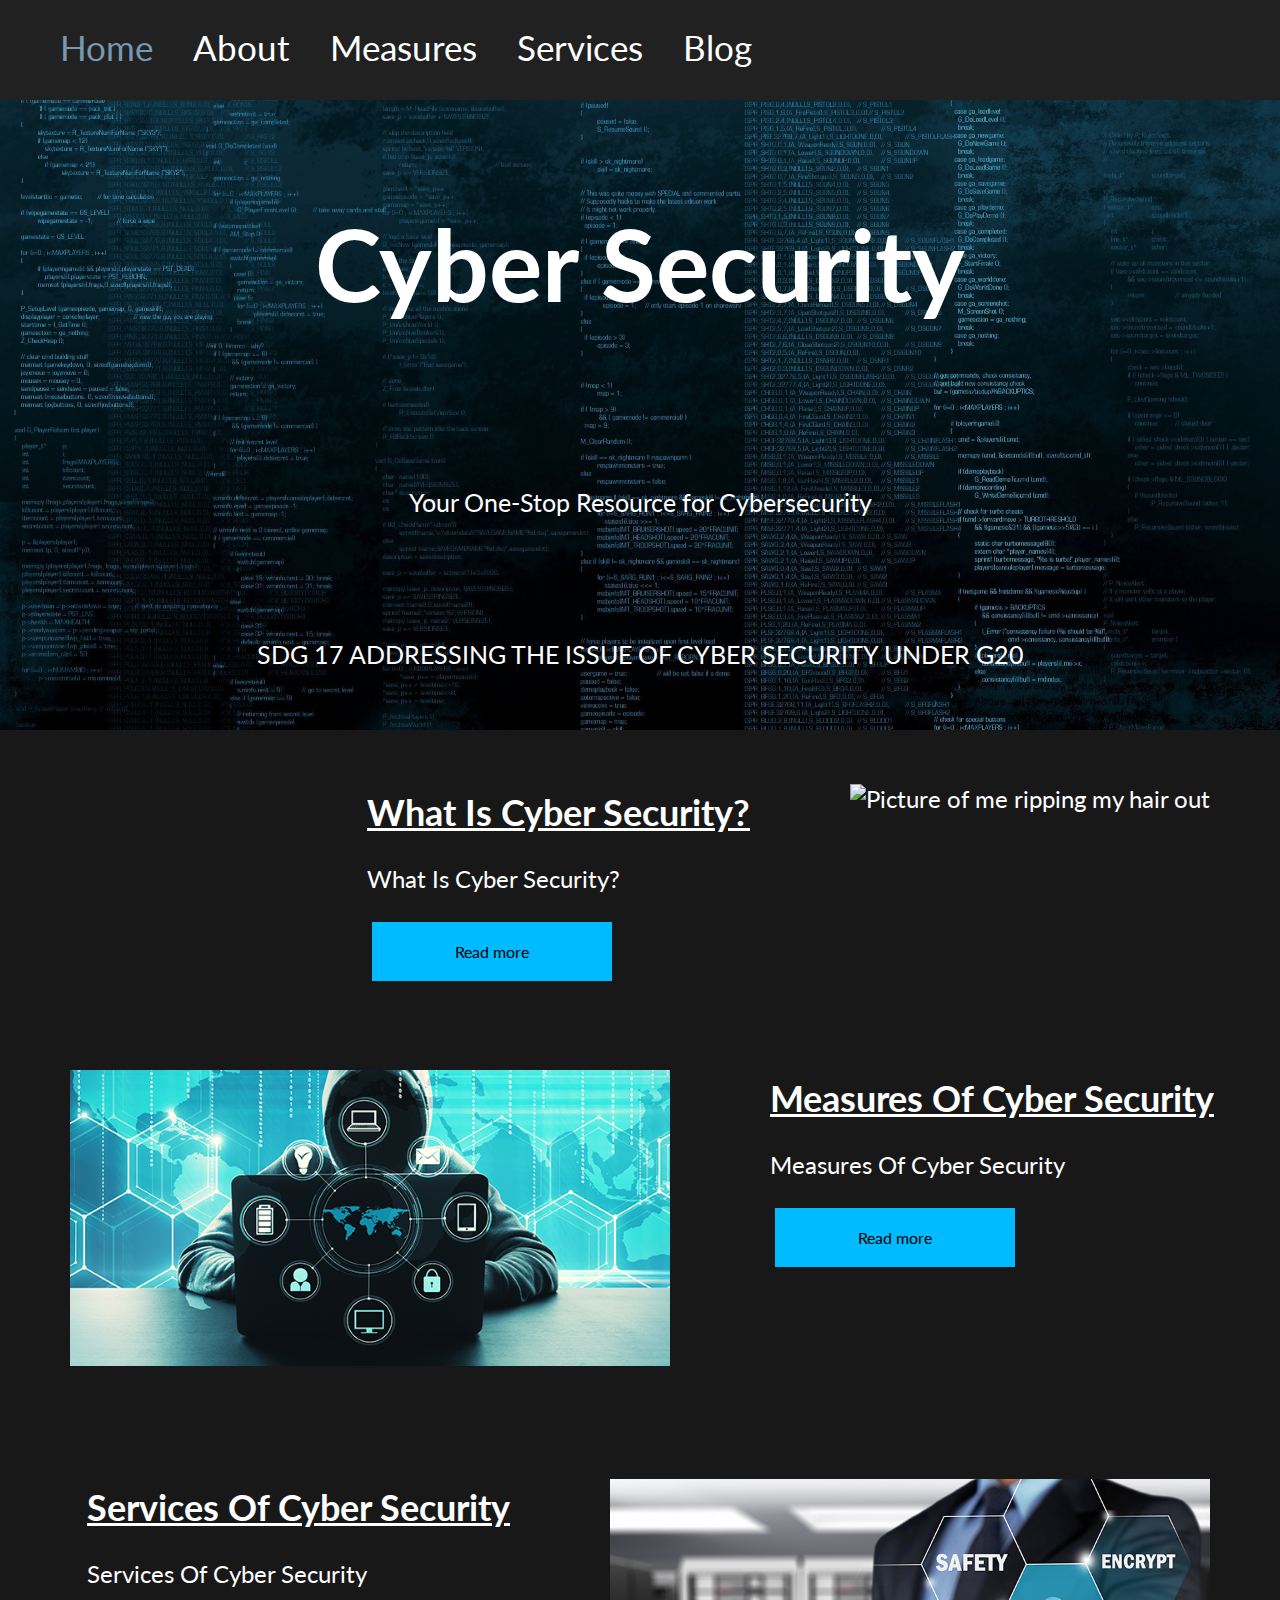
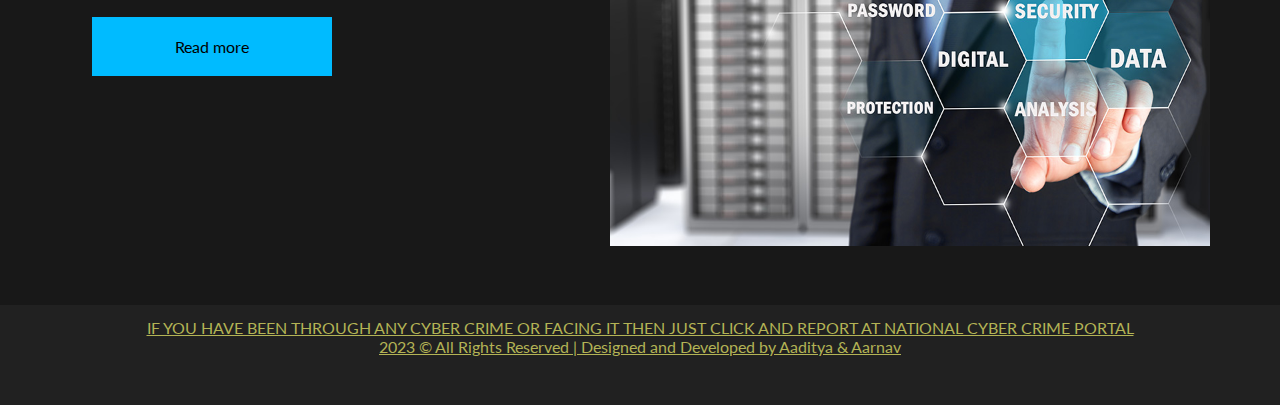
==== index.html @ e0da6a0f "yoy yo" ====
<!doctype html>
<html lang="en">
	<head>
		<link rel="preconnect" href="https://fonts.gstatic.com">
		<link href="https://fonts.googleapis.com/css2?family=Lato:wght@300&display=swap" rel="stylesheet"> 
		<script src="assets/core.js"></script>
		<script src="https://unpkg.com/scrollreveal@4.0.0/dist/scrollreveal.min.js">
		</script>
		<script>
        	ScrollReveal({ reset: false });
		</script>

		<meta charset="utf-8">
		<title>Cyber Security</title>
<link rel="stylesheet" href="assets/core.css">
</head>

<body>
	<header>
  		<ul class="listz">
			<li class="listzz"><a href="index.html" class='active-page'>Home</a></li>
			<li class="listzz"><a href="about.html">About</a></li>
			<li class="listzz"><a href="measure.html">Measures</a></li>
			<li class="listzz"><a href="services.html">Services</a></li>
			<li class="listzz"><a href="blogs.html">Blog</a></li>
		</ul>
	</header>
	<main>
		<section id="hero">	
			<h1>Cyber Security</h1>
            <p>Your One-Stop Resource for Cybersecurity</p>
            <p>SDG 17 ADDRESSING THE ISSUE OF CYBER SECURITY UNDER G20</p>
			<!-- This is a 'hero' image to attract attention to the user -->
		</section>
		
		
		<section id="posts">
		
			<article id="week1">
				<div class="images">
					<figure>
      					<img src="assets/images/background.jpg" alt="Picture of me ripping my hair out" />
						<br>
						<figcaption>
						</figcaption>
					</figure>	
				
    			</div>
		
				<div class="content">
					<h2 class="titlez">What Is Cyber Security?</h2>

					<div>
						<p>
							What Is Cyber Security?
						</p>

							<a href="about.html" class="button"><span>Read more</span></a>
				</div>
				</div>
			</article>
			
			<article>
				<div class="images">
					<figure>
      					<img src="assets/images/pic2.png" alt="Picture of animal abuse?" />
						<br>
						<figcaption>
						</figcaption>
					</figure>	
				
    			</div>
		
				<div class="content">
					<h2 class="titlez">Measures Of Cyber Security</h2> 

					<div>
						<p>
							Measures Of Cyber Security
						</p>

							<a href="measure.html" class="button"><span>Read more</span></a>
				</div>
				</div>
			</article>


				<article>
					<div class="images">
					<figure>
      					<img src="assets/images/pic3.jpg" alt="Picture of animal abuse?" />
						<br>
						<figcaption>
						</figcaption>
					</figure>	
				
    			</div>
		
				<div class="content">
					<h2 class="titlez">Services Of Cyber Security</h2> 

					<div>
						<p>
							Services Of Cyber Security
						</p>

							<a href="services.html" class="button"><span>Read more</span></a>
				</div>
				</div>
			</article>
		</section>
	</main>
	<footer>
		<a href="https://cybercrime.gov.in/">IF YOU HAVE BEEN THROUGH ANY CYBER CRIME OR FACING IT THEN JUST CLICK AND REPORT AT NATIONAL CYBER CRIME PORTAL</a>
		<br>
		<a href="https://www.thsgaming.tk">2023 © All Rights Reserved | Designed and Developed by Aaditya & Aarnav</a>
	</footer>
	<script>
		
		ScrollReveal().reveal('.content', { delay: 50 })
		ScrollReveal().reveal('.images', { delay: 50 })
		ScrollReveal().reveal('.listzz', { interval: 50 });
	</script>
</body>
</html>
---- assets/core.css ----
@charset "utf-8";
/* CSS Document */
html,
body {
  padding: 0;
  margin: 0;
  border: 0;
  min-height: 100vh;
  scroll-behavior: smooth;
}

/* ---------------Body---------------- */

body {
  display: grid;
  /* Set width: aside main */
  /* Set height: head main/aside foot */
  grid-template-rows: 100px auto 100px;
  /* Layout by row */
  grid-template-areas:
    "head head"
    "main main"
    "foot foot";
  color: #fff;
  font-family: "Lato", sans-serif;
}

/*---------------END OF Body ---------------*/

/* ---------------Text markups---------------- */

/*---------------END OF Text Markups ---------------*/

/*---------------Navigation--------------- */
header {
  grid-area: head;
  background-color: #212121;
  padding-top: 0px;
  position: sticky;
  top: 0;
  z-index: +300;
}

header ul {
  list-style: none;
}

header a {
  display: flex;
  float: left;
  list-style: none;
  padding: 10px 20px 10px 20px;
  text-decoration: none;
  color: white;
  font-size: 35px;
}
header a:hover {
  text-decoration: underline;
  transform: scale(1.1);
  transition: 0.1s;
}

html.sr .listz {
  visibility: hidden;
}

.active-page {
  color: #7798b3;
}
/*---------------END OF Navigation--------------- */

/*---------------Main--------------- */
main {
  grid-area: main;
  /* Set min height to 3 page heights */
  min-height: 100vh;

  background-color: #181818;
}

#posts article {
  display: flex;
}

#posts article:nth-child(odd) {
  flex-direction: row-reverse;
}

#posts h2 {
  text-decoration: underline;
}

.reslink {
  color: rgb(179, 179, 85);
}

.content a {
  color: rgb(179, 179, 85);
}

.button {
  background-color: #00bbff;
  border: none;
  color: white;
  text-align: center;
  text-decoration: none;
  display: inline-block;
  font-size: 16px;
  cursor: pointer;
  padding: 20px;
  width: 200px;
  transition: all 0.5s;
  cursor: pointer;
  margin: 5px;
}



/* animation for the button from w3schools https://www.w3schools.com/howto/tryit.asp?filename=tryhow_css_buttons_animate1 */

.button span {
  cursor: pointer;
  display: inline-block;
  position: relative;
  transition: 0.5s;
  color: #000;
}

.button span:after {
  content: '\00bb';
  position: absolute;
  opacity: 0;
  top: 0;
  right: -20px;
  transition: 0.5s;
}

.button:hover span {
  padding-right: 25px;
}

.button:hover span:after {
  opacity: 1;
  right: 0;
}

/*---------------END OF Main--------------- */

/*---------------Images--------------- */

img {
  max-width: 600px;
  transition: 0.75s;
}

.content,
.images {
  padding: 30px;
  font-size: 24px;
}

/*---------------END OF Images--------------- */

/*---------------Hero--------------- */
#hero {
  background-image: url("images/sotck.jpg");
  background:linear-gradient(rgba(0, 0, 0, 0.3), rgba(0, 0, 0, 0.3)), url("images/sotck.jpg");
  min-height: 70vh;
  background-position: center;
  background-repeat: no-repeat;
  background-size: cover;
  display: grid;
  place-items: center;
}

#hero h1 {
  font-size: 100px;
  color: #ffffff;
}

#hero h2 {
  font-size: 70px;
  color: #ffffff;
}

#hero p {
  font-size: 25px;
  color: #ffffff;
}

/*---------------END OF hero--------------- */

/* ---------------Footer--------------- */
footer {
  grid-area: foot;
  background-color: #212121;
  text-align: center;
  padding-top: 13px;
}

footer a{
  color: rgb(179, 179, 85);
}

/*---------------End of Footer---------------*/
/*---------------Media queries---------------*/
@media screen and (max-width: 800px) {



  body {
    /* Set width: aside main */
    grid-template-columns: 1fr;
    /* Set height: head main/aside foot */
    grid-template-rows: 100px 200px 1fr 100px;
    /* Layout by row */
    grid-template-areas:
      "head"
      "main"
      "foot";
  }
}


@media screen and (max-width:1000px){

  .images{
    display:none;
  }

  .listz{
    display:flex;


  }

  .content{
    width:100%;
    
  }
  
  #posts article {
    display: flex;
}

}
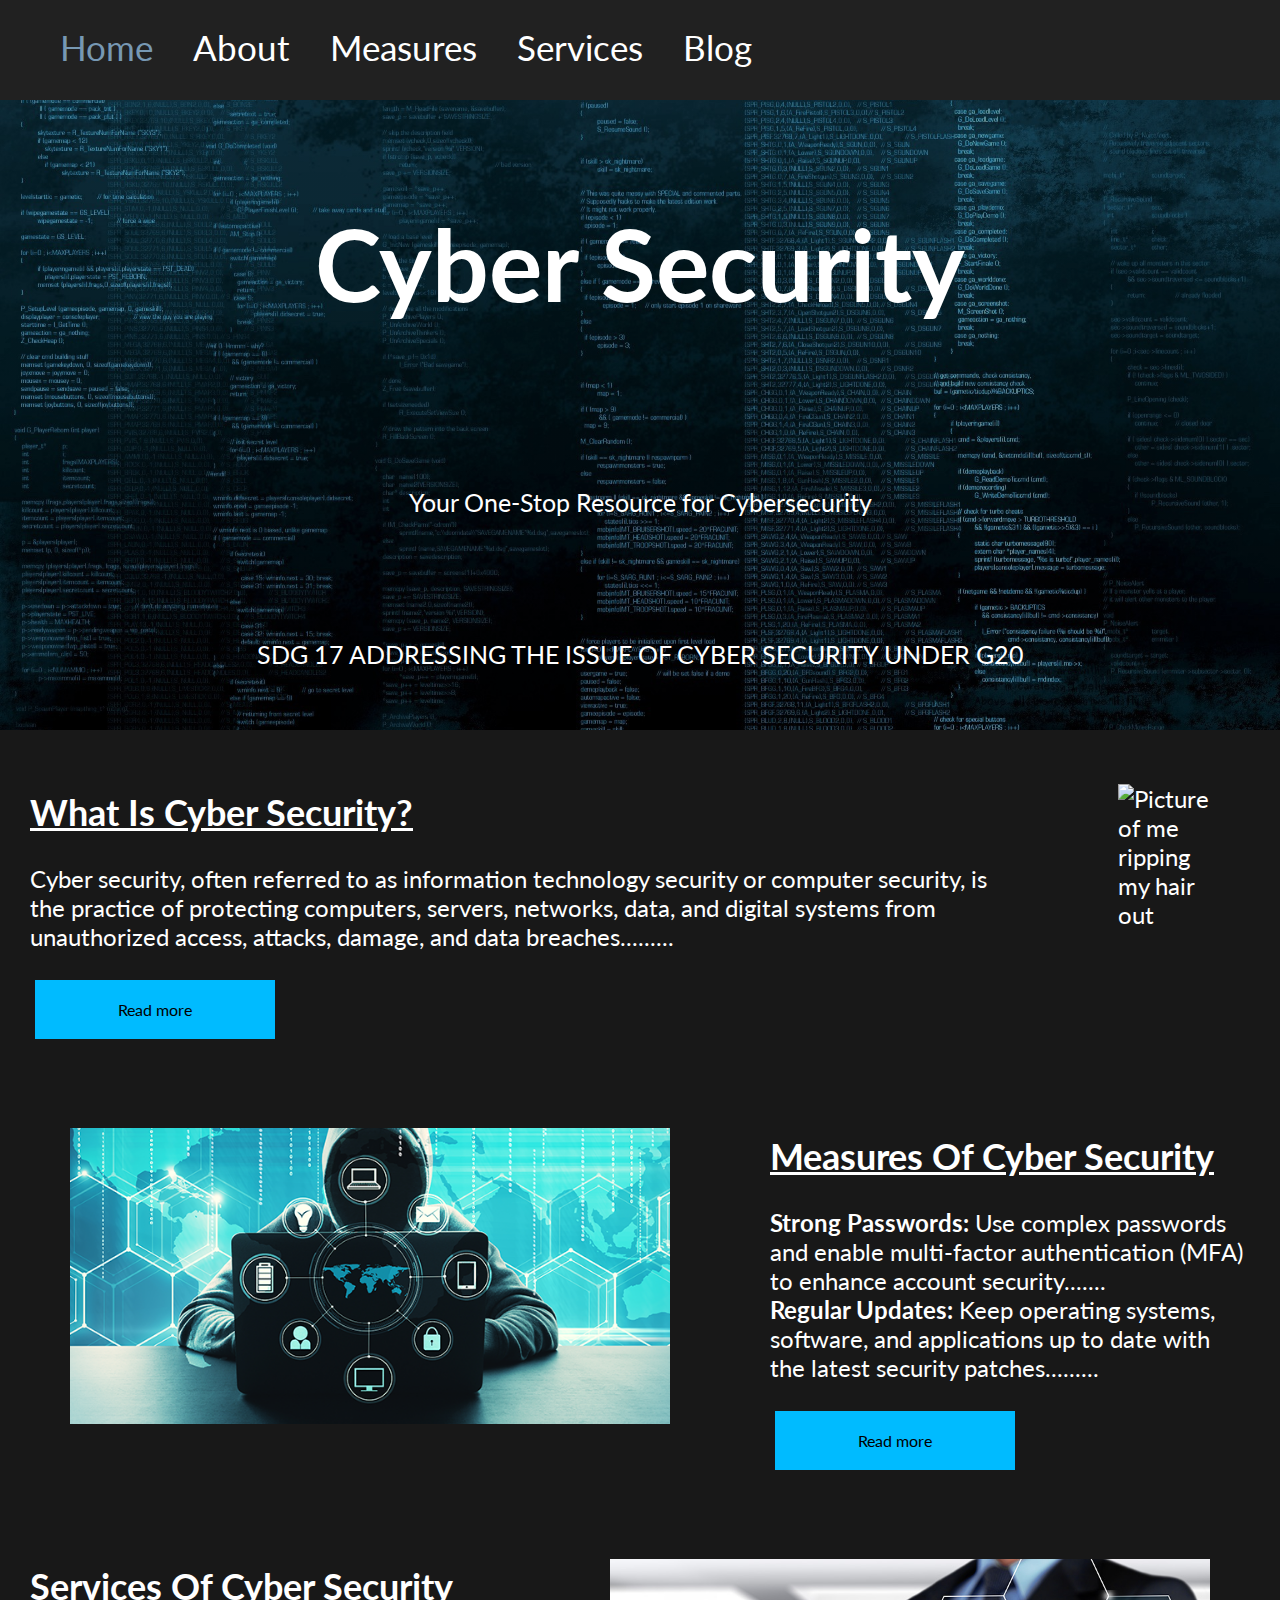
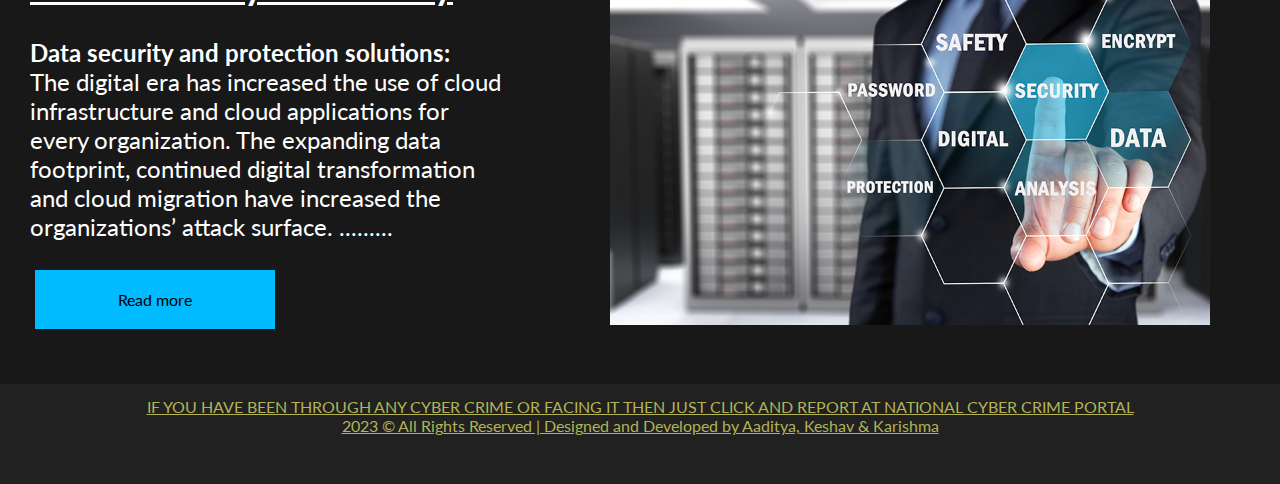
==== commit dbbf9bd5: "systumm" ====
--- a/index.html
+++ b/index.html
@@ -52,7 +52,7 @@
 
 					<div>
 						<p>
-							What Is Cyber Security?
+							Cyber security, often referred to as information technology security or computer security, is the practice of protecting computers, servers, networks, data, and digital systems from unauthorized access, attacks, damage, and data breaches.........
 						</p>
 
 							<a href="about.html" class="button"><span>Read more</span></a>
@@ -76,7 +76,8 @@
 
 					<div>
 						<p>
-							Measures Of Cyber Security
+							<b>Strong Passwords:</b> Use complex passwords and enable multi-factor authentication (MFA) to enhance account security.......
+                            <br><b>Regular Updates:</b> Keep operating systems, software, and applications up to date with the latest security patches.........
 						</p>
 
 							<a href="measure.html" class="button"><span>Read more</span></a>
@@ -101,7 +102,8 @@
 
 					<div>
 						<p>
-							Services Of Cyber Security
+							<b>Data security and protection solutions:</b><br>
+							The digital era has increased the use of cloud infrastructure and cloud applications for every organization. The expanding data footprint, continued digital transformation and cloud migration have increased the organizations’ attack surface. .........
 						</p>
 
 							<a href="services.html" class="button"><span>Read more</span></a>
@@ -113,7 +115,7 @@
 	<footer>
 		<a href="https://cybercrime.gov.in/">IF YOU HAVE BEEN THROUGH ANY CYBER CRIME OR FACING IT THEN JUST CLICK AND REPORT AT NATIONAL CYBER CRIME PORTAL</a>
 		<br>
-		<a href="https://www.thsgaming.tk">2023 © All Rights Reserved | Designed and Developed by Aaditya & Aarnav</a>
+		<a href="https://www.thsgaming.tk">2023 © All Rights Reserved | Designed and Developed by Aaditya, Keshav & Karishma</a>
 	</footer>
 	<script>
 		
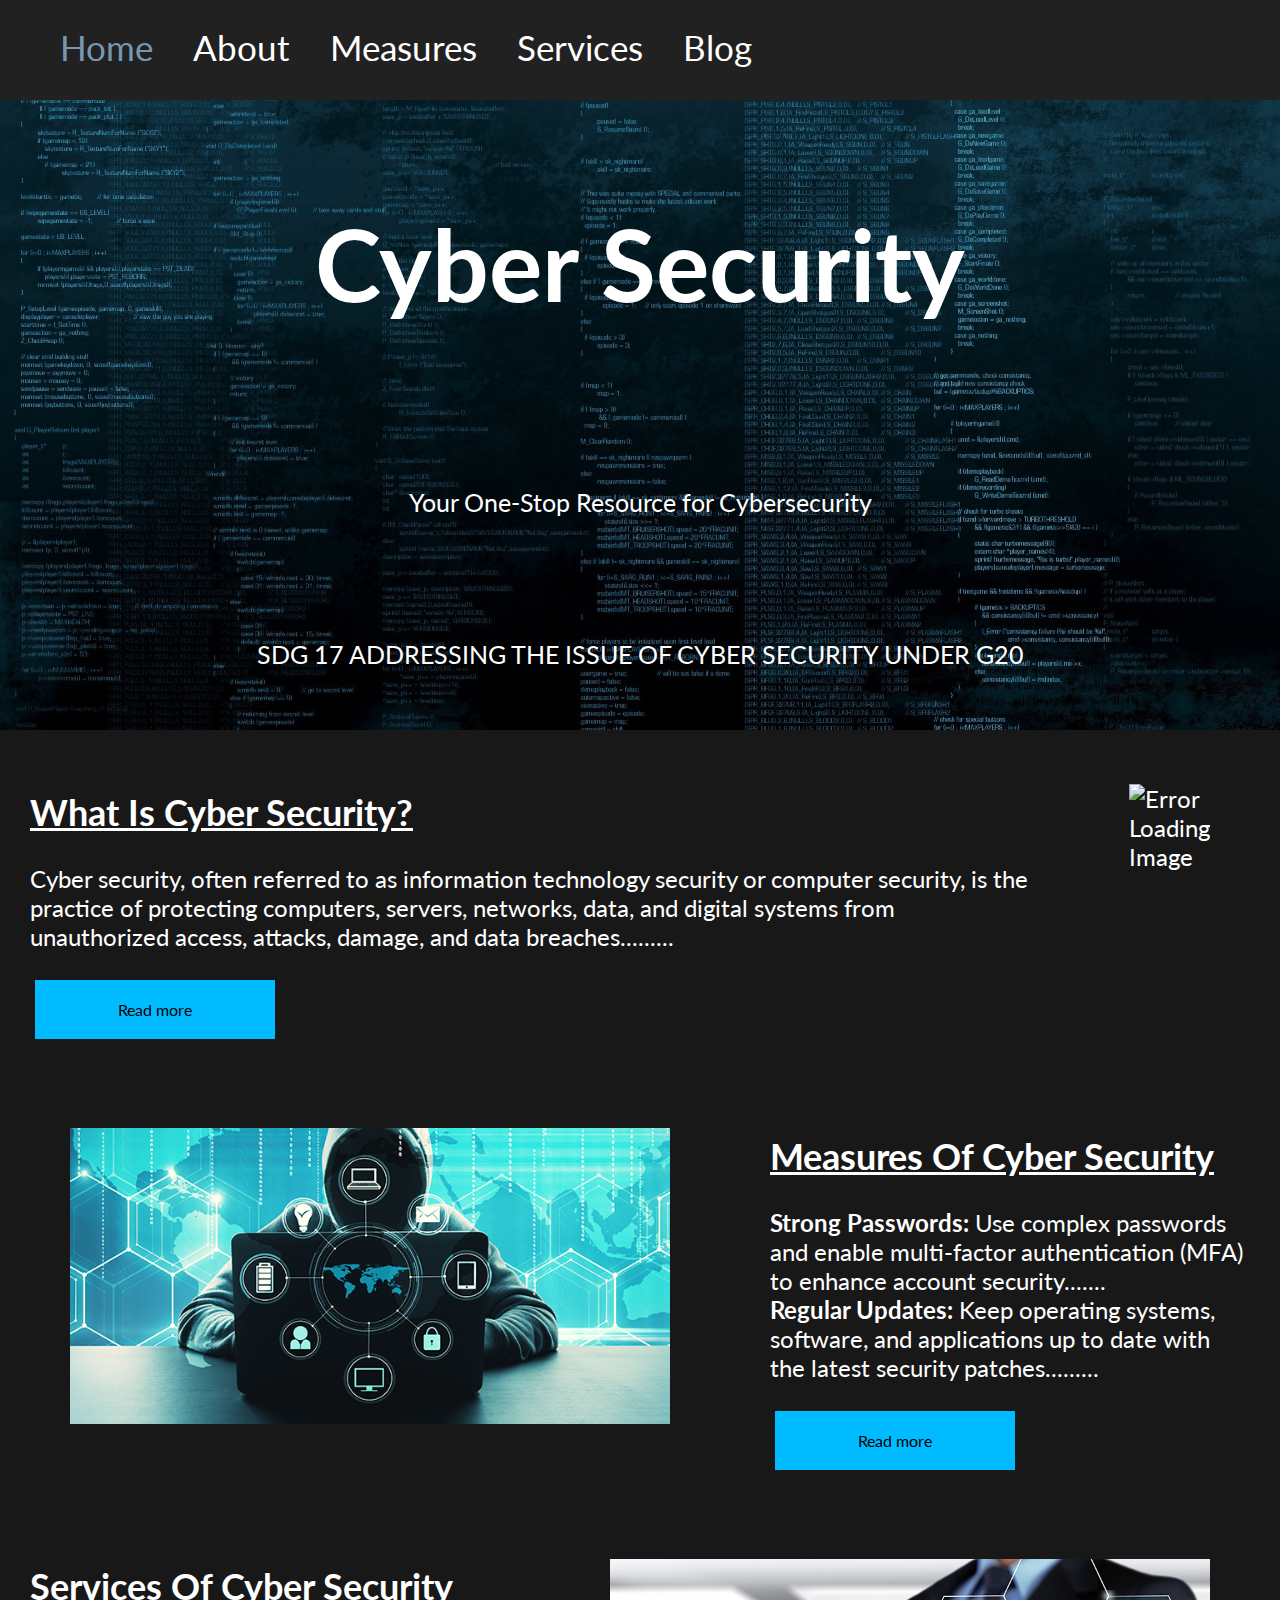
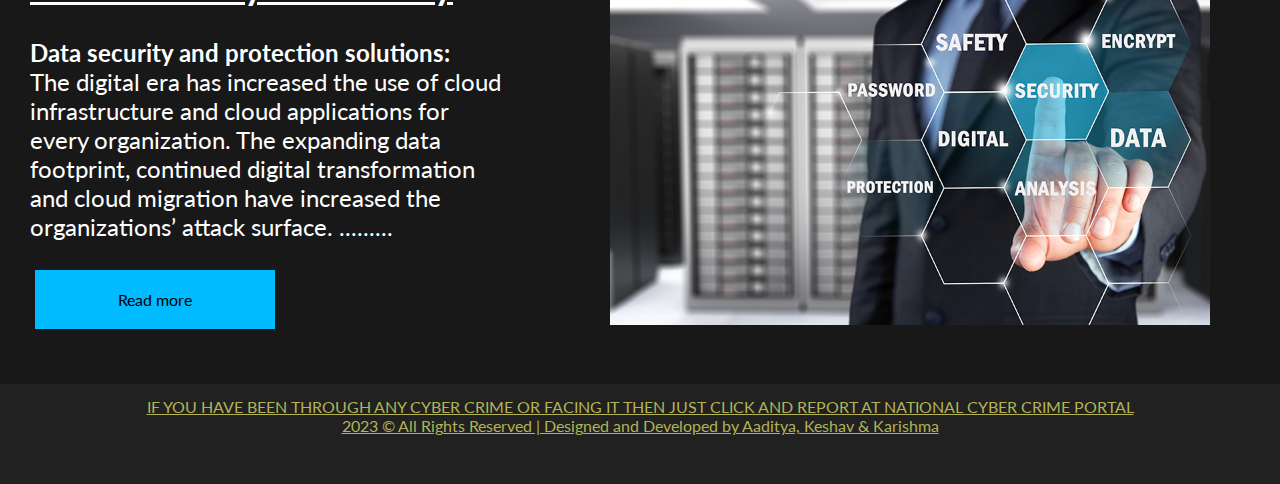
==== commit 7aaf171c: "images" ====
--- a/index.html
+++ b/index.html
@@ -2,8 +2,7 @@
 <html lang="en">
 	<head>
 		<link rel="preconnect" href="https://fonts.gstatic.com">
-		<link href="https://fonts.googleapis.com/css2?family=Lato:wght@300&display=swap" rel="stylesheet"> 
-		<script src="assets/core.js"></script>
+		<link href="https://fonts.googleapis.com/css2?family=Lato:wght@300&display=swap" rel="stylesheet">
 		<script src="https://unpkg.com/scrollreveal@4.0.0/dist/scrollreveal.min.js">
 		</script>
 		<script>
@@ -12,7 +11,12 @@
 
 		<meta charset="utf-8">
 		<title>Cyber Security</title>
-<link rel="stylesheet" href="assets/core.css">
+<link rel="stylesheet" href="style.css">
+<link
+href="Images/logo.jpg"
+rel="icon"
+type="image/x-icon"
+/>
 </head>
 
 <body>
@@ -39,7 +43,7 @@
 			<article id="week1">
 				<div class="images">
 					<figure>
-      					<img src="assets/images/background.jpg" alt="Picture of me ripping my hair out" />
+      					<img src="images/background.jpg" alt="Error Loading Image" />
 						<br>
 						<figcaption>
 						</figcaption>
@@ -63,7 +67,7 @@
 			<article>
 				<div class="images">
 					<figure>
-      					<img src="assets/images/pic2.png" alt="Picture of animal abuse?" />
+      					<img src="images/pic2.png" alt="Error Loading Image" />
 						<br>
 						<figcaption>
 						</figcaption>
@@ -89,7 +93,7 @@
 				<article>
 					<div class="images">
 					<figure>
-      					<img src="assets/images/pic3.jpg" alt="Picture of animal abuse?" />
+      					<img src="images/pic3.jpg" alt="Error Loading Image" />
 						<br>
 						<figcaption>
 						</figcaption>
--- a/style.css
+++ b/style.css
@@ -0,0 +1,246 @@
+@charset "utf-8";
+/* CSS Document */
+html,
+body {
+  padding: 0;
+  margin: 0;
+  border: 0;
+  min-height: 100vh;
+  scroll-behavior: smooth;
+}
+
+/* ---------------Body---------------- */
+
+body {
+  display: grid;
+  /* Set width: aside main */
+  /* Set height: head main/aside foot */
+  grid-template-rows: 100px auto 100px;
+  /* Layout by row */
+  grid-template-areas:
+    "head head"
+    "main main"
+    "foot foot";
+  color: #fff;
+  font-family: "Lato", sans-serif;
+}
+
+/*---------------END OF Body ---------------*/
+
+/* ---------------Text markups---------------- */
+
+/*---------------END OF Text Markups ---------------*/
+
+/*---------------Navigation--------------- */
+header {
+  grid-area: head;
+  background-color: #212121;
+  padding-top: 0px;
+  position: sticky;
+  top: 0;
+  z-index: +300;
+}
+
+header ul {
+  list-style: none;
+}
+
+header a {
+  display: flex;
+  float: left;
+  list-style: none;
+  padding: 10px 20px 10px 20px;
+  text-decoration: none;
+  color: white;
+  font-size: 35px;
+}
+header a:hover {
+  text-decoration: underline;
+  transform: scale(1.1);
+  transition: 0.1s;
+}
+
+html.sr .listz {
+  visibility: hidden;
+}
+
+.active-page {
+  color: #7798b3;
+}
+/*---------------END OF Navigation--------------- */
+
+/*---------------Main--------------- */
+main {
+  grid-area: main;
+  /* Set min height to 3 page heights */
+  min-height: 100vh;
+
+  background-color: #181818;
+}
+
+#posts article {
+  display: flex;
+}
+
+#posts article:nth-child(odd) {
+  flex-direction: row-reverse;
+}
+
+#posts h2 {
+  text-decoration: underline;
+}
+
+.reslink {
+  color: rgb(179, 179, 85);
+}
+
+.content a {
+  color: rgb(179, 179, 85);
+}
+
+.button {
+  background-color: #00bbff;
+  border: none;
+  color: white;
+  text-align: center;
+  text-decoration: none;
+  display: inline-block;
+  font-size: 16px;
+  cursor: pointer;
+  padding: 20px;
+  width: 200px;
+  transition: all 0.5s;
+  cursor: pointer;
+  margin: 5px;
+}
+
+
+
+/* animation for the button from w3schools https://www.w3schools.com/howto/tryit.asp?filename=tryhow_css_buttons_animate1 */
+
+.button span {
+  cursor: pointer;
+  display: inline-block;
+  position: relative;
+  transition: 0.5s;
+  color: #000;
+}
+
+.button span:after {
+  content: '\00bb';
+  position: absolute;
+  opacity: 0;
+  top: 0;
+  right: -20px;
+  transition: 0.5s;
+}
+
+.button:hover span {
+  padding-right: 25px;
+}
+
+.button:hover span:after {
+  opacity: 1;
+  right: 0;
+}
+
+/*---------------END OF Main--------------- */
+
+/*---------------Images--------------- */
+
+img {
+  max-width: 600px;
+  transition: 0.75s;
+}
+
+.content,
+.images {
+  padding: 30px;
+  font-size: 24px;
+}
+
+/*---------------END OF Images--------------- */
+
+/*---------------Hero--------------- */
+#hero {
+  background-image: url("images/sotck.jpg");
+  background:linear-gradient(rgba(0, 0, 0, 0.3), rgba(0, 0, 0, 0.3)), url("images/sotck.jpg");
+  min-height: 70vh;
+  background-position: center;
+  background-repeat: no-repeat;
+  background-size: cover;
+  display: grid;
+  place-items: center;
+}
+
+#hero h1 {
+  font-size: 100px;
+  color: #ffffff;
+}
+
+#hero h2 {
+  font-size: 70px;
+  color: #ffffff;
+}
+
+#hero p {
+  font-size: 25px;
+  color: #ffffff;
+}
+
+/*---------------END OF hero--------------- */
+
+/* ---------------Footer--------------- */
+footer {
+  grid-area: foot;
+  background-color: #212121;
+  text-align: center;
+  padding-top: 13px;
+}
+
+footer a{
+  color: rgb(179, 179, 85);
+}
+
+/*---------------End of Footer---------------*/
+/*---------------Media queries---------------*/
+@media screen and (max-width: 800px) {
+
+
+
+  body {
+    /* Set width: aside main */
+    grid-template-columns: 1fr;
+    /* Set height: head main/aside foot */
+    grid-template-rows: 100px 200px 1fr 100px;
+    /* Layout by row */
+    grid-template-areas:
+      "head"
+      "main"
+      "foot";
+  }
+}
+
+
+@media screen and (max-width:1000px){
+
+  .images{
+    display:none;
+  }
+
+  .listz{
+    display:flex;
+
+
+  }
+
+  .content{
+    width:100%;
+    
+  }
+  
+  #posts article {
+    display: flex;
+}
+
+}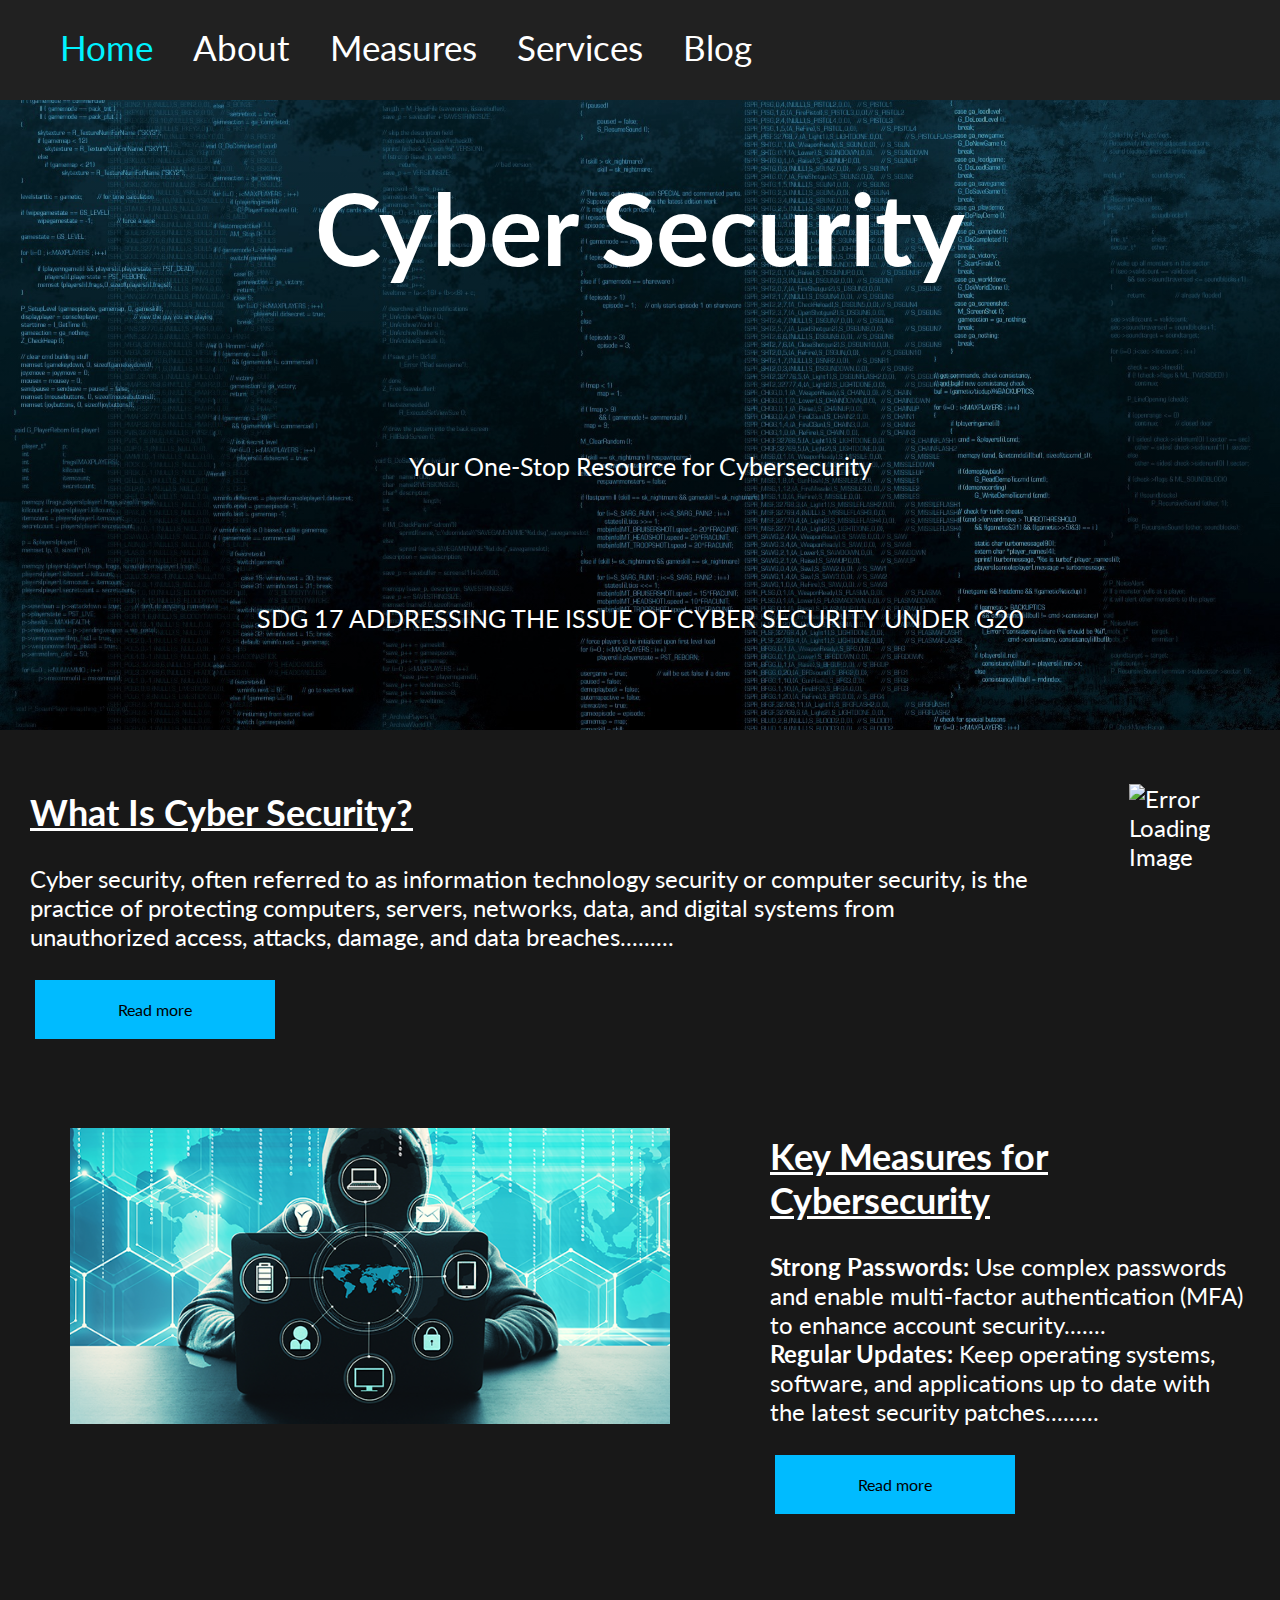
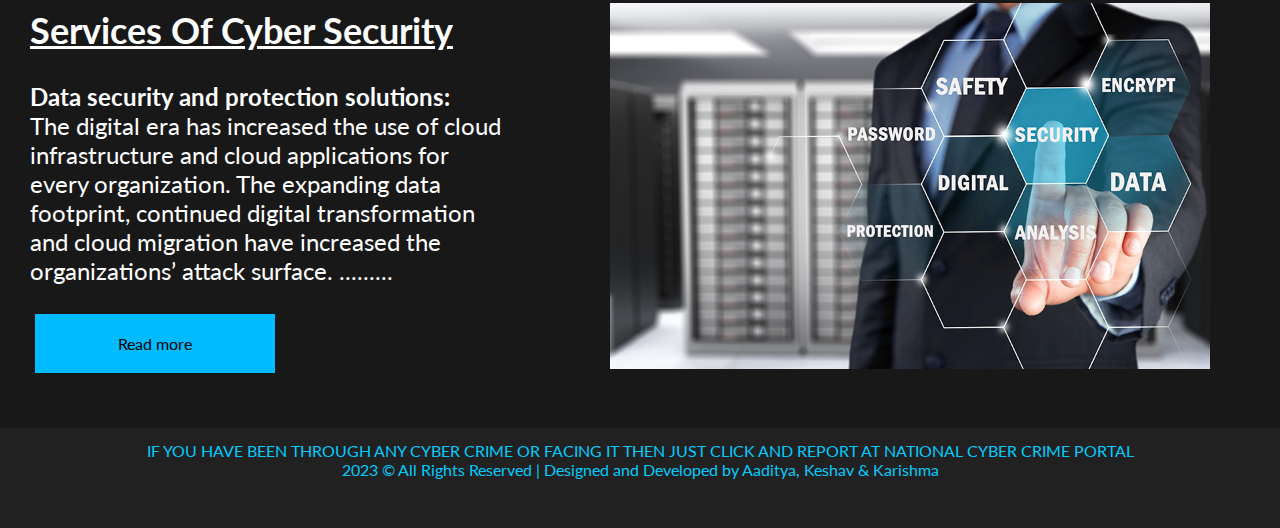
==== commit 37d9afcd: "draft" ====
--- a/index.html
+++ b/index.html
@@ -76,7 +76,7 @@
     			</div>
 		
 				<div class="content">
-					<h2 class="titlez">Measures Of Cyber Security</h2> 
+					<h2 class="titlez">Key Measures for Cybersecurity</h2> 
 
 					<div>
 						<p>
@@ -112,14 +112,13 @@
 
 							<a href="services.html" class="button"><span>Read more</span></a>
 				</div>
-				</div>
 			</article>
 		</section>
 	</main>
 	<footer>
-		<a href="https://cybercrime.gov.in/">IF YOU HAVE BEEN THROUGH ANY CYBER CRIME OR FACING IT THEN JUST CLICK AND REPORT AT NATIONAL CYBER CRIME PORTAL</a>
+		<a href="https://cybercrime.gov.in/" class="footer">IF YOU HAVE BEEN THROUGH ANY CYBER CRIME OR FACING IT THEN JUST CLICK AND REPORT AT NATIONAL CYBER CRIME PORTAL</a>
 		<br>
-		<a href="https://www.thsgaming.tk">2023 © All Rights Reserved | Designed and Developed by Aaditya, Keshav & Karishma</a>
+		<a href="https://www.thsgaming.tk" class="footer">2023 © All Rights Reserved | Designed and Developed by Aaditya, Keshav & Karishma</a>
 	</footer>
 	<script>
 		
--- a/style.css
+++ b/style.css
@@ -65,7 +65,7 @@
 }
 
 .active-page {
-  color: #7798b3;
+  color: #00f2ff;
 }
 /*---------------END OF Navigation--------------- */
 
@@ -73,7 +73,6 @@
 main {
   grid-area: main;
   /* Set min height to 3 page heights */
-  min-height: 100vh;
 
   background-color: #181818;
 }
@@ -170,22 +169,49 @@
   background-repeat: no-repeat;
   background-size: cover;
   display: grid;
-  place-items: center;
+  place-items: auto;
 }
 
 #hero h1 {
   font-size: 100px;
   color: #ffffff;
+  text-align: center;
 }
 
 #hero h2 {
   font-size: 70px;
   color: #ffffff;
+  text-align: center;
+}
+
+#hero h3 {
+  text-align: center;
+  color: #ffffff;
+  font-size: 25px;
+}
+
+#hero h4 {
+  text-align: left;
+  color: #ffffff;
+  font-size: 25px;
 }
 
 #hero p {
   font-size: 25px;
   color: #ffffff;
+  text-align: center;
+}
+
+#hero a {
+  color: #ffffff;
+  text-decoration: none;
+  text-align: left;
+}
+
+#hero .blogs {
+  color: #ffffff;
+  text-align: center;
+  font-size: 35px;
 }
 
 /*---------------END OF hero--------------- */
@@ -199,10 +225,49 @@
 }
 
 footer a{
-  color: rgb(179, 179, 85);
+  color: rgb(0, 204, 255);
+  text-decoration: none;
 }
 
 /*---------------End of Footer---------------*/
+
+/*Start Of About */
+
+#about h3 {
+  color: #ffffff;
+  text-align: center;
+}
+
+#about h4 {
+  color: #ffffff;
+  text-align: left;
+  font-size: larger;
+}
+
+#about h6 {
+  color: #ffffff;
+  text-align: left;
+  font-size: medium;
+}
+
+/*End Of About*/
+
+/*Start Of Blogs */
+
+#blogs h4 {
+  color: #ffffff;
+  text-align: left;
+  font-size: larger;
+}
+
+#blogs h6 {
+  color: #ffffff;
+  text-align: left;
+  font-size: large;
+}
+
+/*End Of Blogs*/
+
 /*---------------Media queries---------------*/
 @media screen and (max-width: 800px) {
 
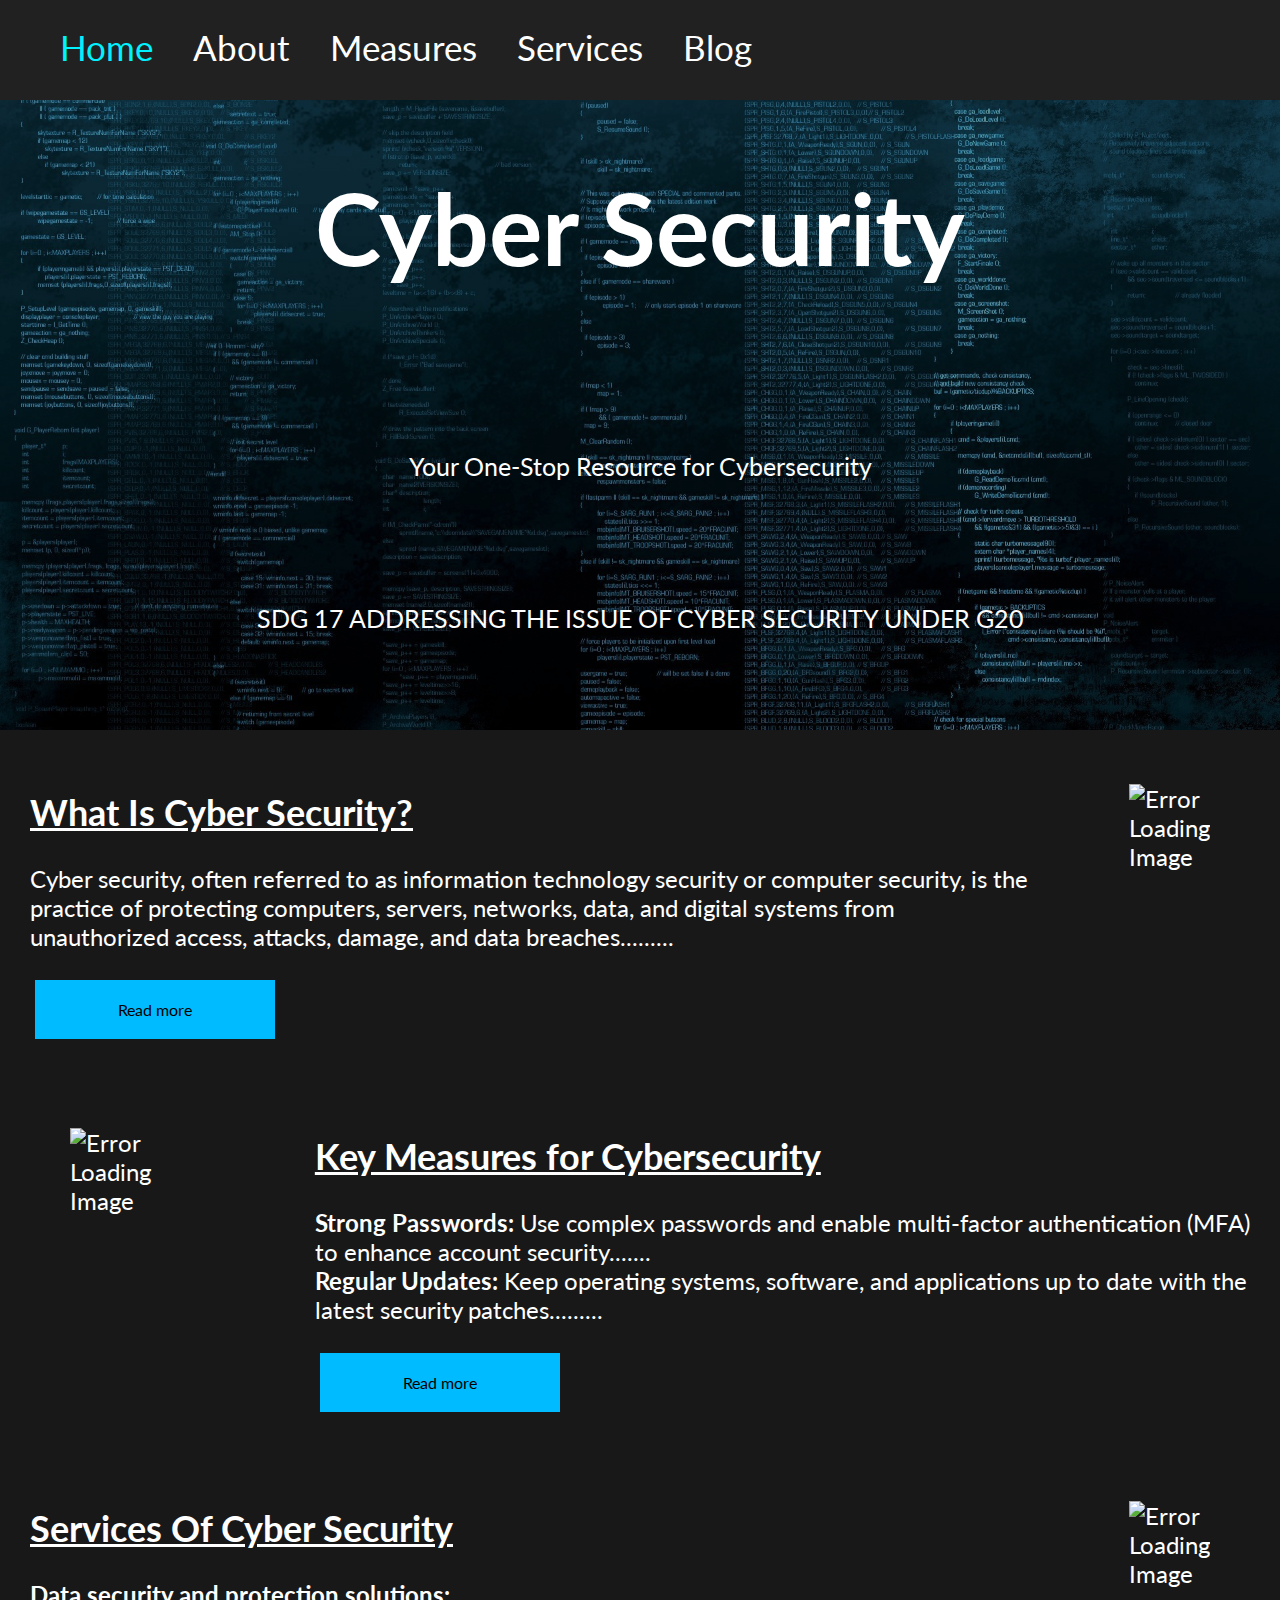
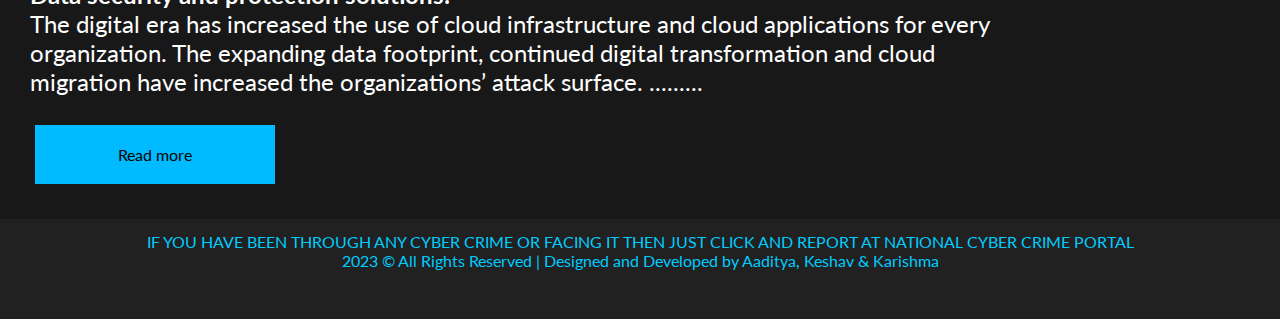
==== commit fa92a7f3: "pic" ====
--- a/index.html
+++ b/index.html
@@ -67,7 +67,7 @@
 			<article>
 				<div class="images">
 					<figure>
-      					<img src="images/pic2.png" alt="Error Loading Image" />
+      					<img src="images/pic3.png" alt="Error Loading Image" />
 						<br>
 						<figcaption>
 						</figcaption>
@@ -93,7 +93,7 @@
 				<article>
 					<div class="images">
 					<figure>
-      					<img src="images/pic3.jpg" alt="Error Loading Image" />
+      					<img src="images/pic2.jpg" alt="Error Loading Image" />
 						<br>
 						<figcaption>
 						</figcaption>
